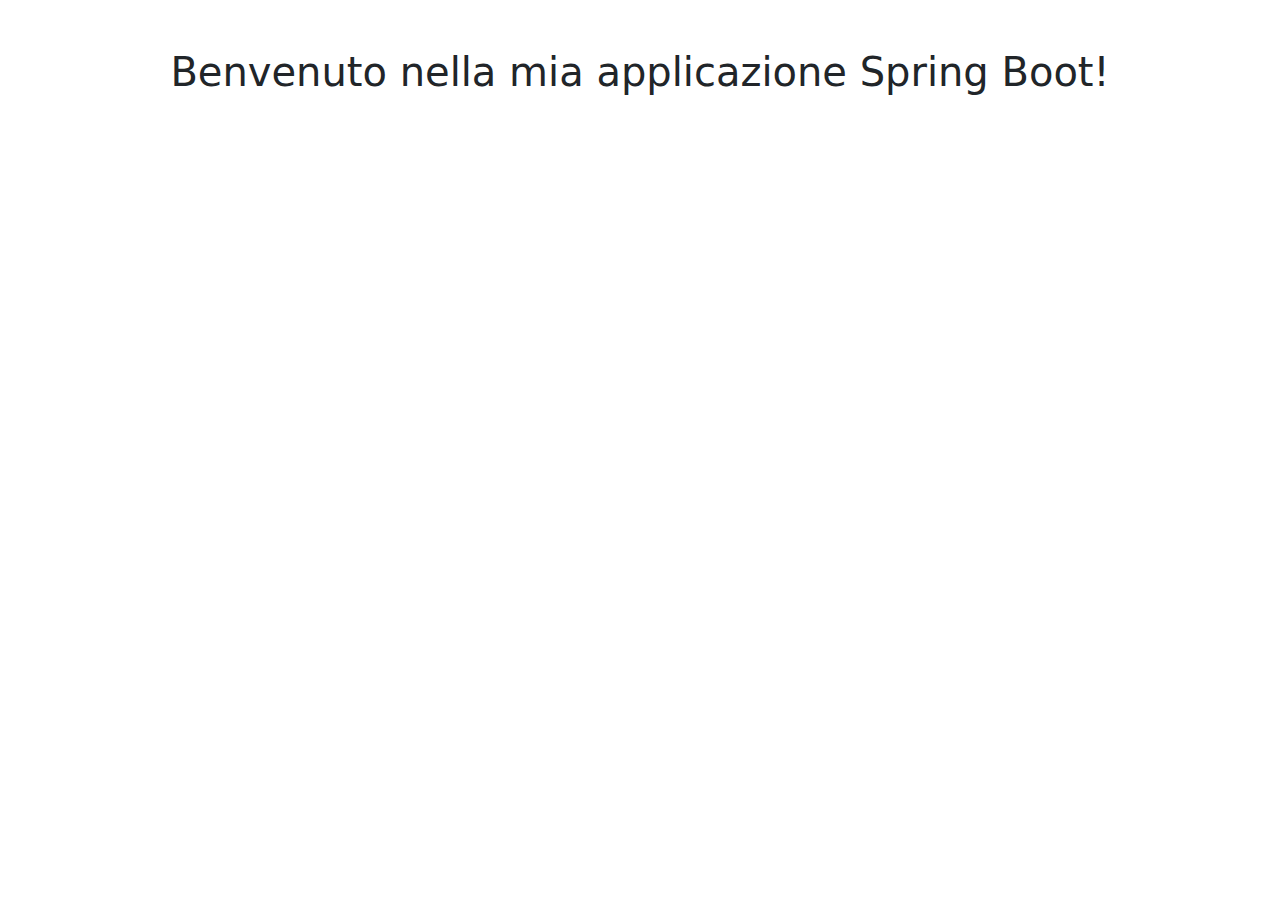
==== HAYT/src/main/resources/templates/index.html @ 22e65809 "added main page, navbar and footer" ====
<!DOCTYPE html>
<html lang="it">
    <head>
        <meta charset="UTF-8">
        <meta name="viewport" content="width=device-width, initial-scale=1">
        <title>Home</title>
        <link href="https://cdn.jsdelivr.net/npm/bootstrap@5.3.0/dist/css/bootstrap.min.css" rel="stylesheet">
    </head>
    <body>
        <div th:insert="~{fragments/navbar :: navbar}"></div>
        <div class="container mt-5">
            <h1 style="text-align: center">Benvenuto nella mia applicazione Spring Boot!</h1>
        </div>
        <div th:insert="~{fragments/footer :: footer}"></div>
        <script src="https://cdn.jsdelivr.net/npm/bootstrap@5.3.0/dist/js/bootstrap.bundle.min.js"></script>
    </body>
</html>
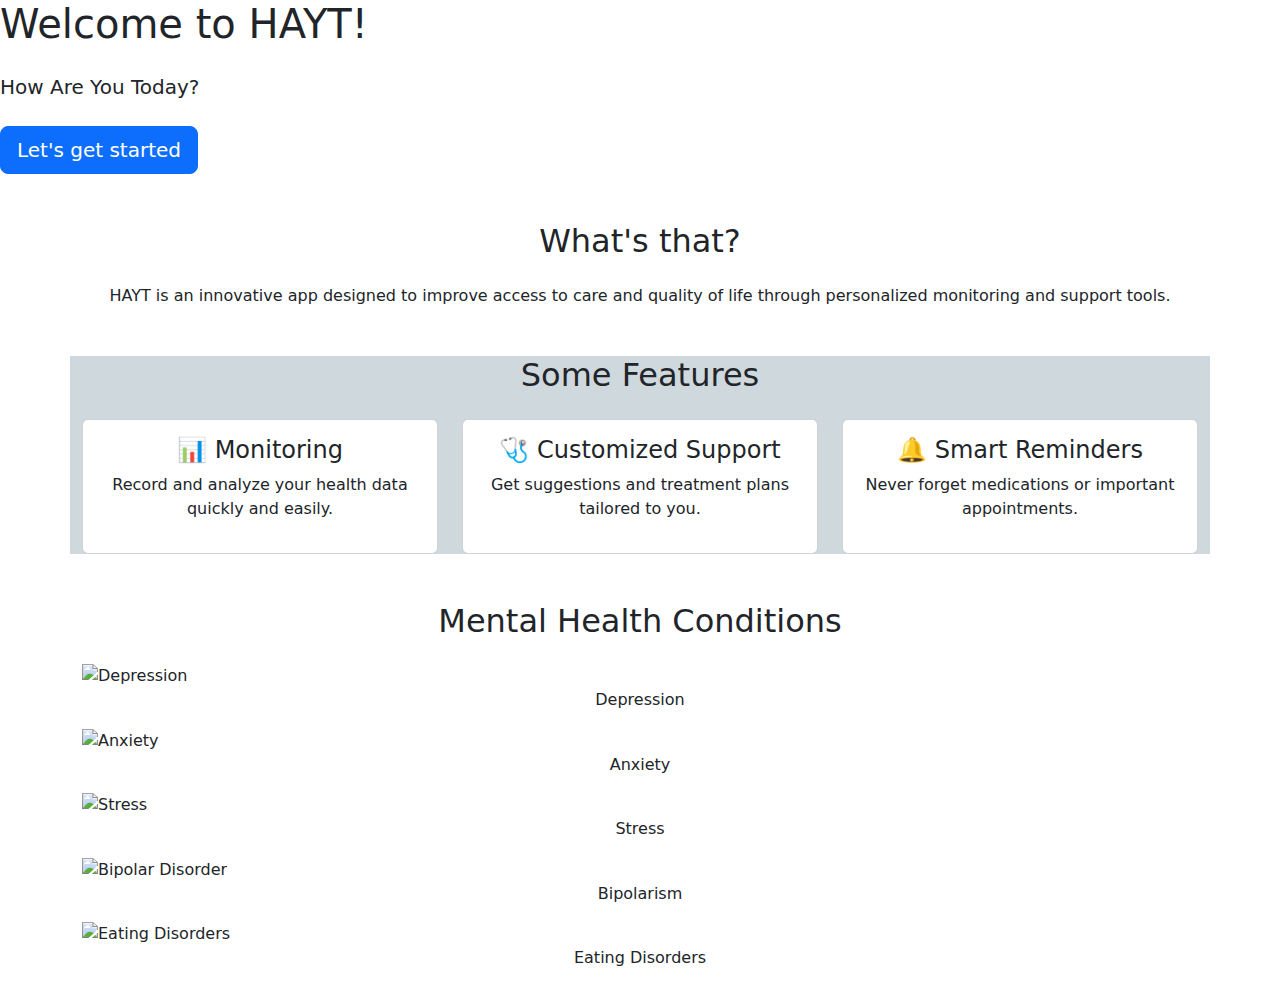
==== commit 055cf7e8: "added content in index page" ====
--- a/HAYT/src/main/resources/templates/index.html
+++ b/HAYT/src/main/resources/templates/index.html
@@ -5,13 +5,114 @@
         <meta name="viewport" content="width=device-width, initial-scale=1">
         <title>Home</title>
         <link href="https://cdn.jsdelivr.net/npm/bootstrap@5.3.0/dist/css/bootstrap.min.css" rel="stylesheet">
+        <link rel="stylesheet" href="/styles/index.css">
     </head>
     <body>
         <div th:insert="~{fragments/navbar :: navbar}"></div>
-        <div class="container mt-5">
-            <h1 style="text-align: center">Benvenuto nella mia applicazione Spring Boot!</h1>
+
+        <div class="hero-section">
+            <div class="hero-overlay"></div>
+            <div class="hero-content">
+                <h1 class="mb-4">Welcome to HAYT!</h1>
+                <p class="lead">How Are You Today?</p>
+                <div class="mt-4">
+                    <a href="/login" class="btn btn-primary btn-lg" >Let's get started</a>
+                </div>
+            </div>
         </div>
+
+        <div class="container mt-5 fade-in-section">
+            <h2 class="text-center mb-4">What's that?</h2>
+            <p class="text-center">HAYT is an innovative app designed to improve access to care and quality of life through personalized monitoring and support tools.</p>
+        </div>
+
+        <div class="container mt-5 fade-in-section" style="background-color: #CFD8DC;">
+            <h2 class="text-center mb-4">Some Features</h2>
+            <div class="row text-center">
+                <div class="col-md-4">
+                    <div class="card card-hover p-3">
+                        <h4>📊 Monitoring</h4>
+                        <p>Record and analyze your health data quickly and easily.</p>
+                    </div>
+                </div>
+                <div class="col-md-4">
+                    <div class="card card-hover p-3">
+                        <h4>🩺 Customized Support</h4>
+                        <p>Get suggestions and treatment plans tailored to you.</p>
+                    </div>
+                </div>
+                <div class="col-md-4">
+                    <div class="card card-hover p-3">
+                        <h4>🔔 Smart Reminders</h4>
+                        <p>Never forget medications or important appointments.</p>
+                    </div>
+                </div>
+            </div>
+        </div>
+
+        <div class="container mt-5 fade-in-section">
+            <h2 class="text-center mb-4">Mental Health Conditions</h2>
+            <div class="mental-health-icons">
+                <div class="icon">
+                    <div class="mental-health-icon">
+                        <img src="/images/index/depression-icon.jpg" alt="Depression">
+                    </div>
+                    <div class="mental-healt-text">
+                        <p style="text-align: center">Depression</p>
+                    </div>
+                </div>
+                <div class="icon">
+                    <div class="mental-health-icon">
+                        <img src="/images/index/anxiety-icon.png" alt="Anxiety">
+                    </div>
+                    <div class="mental-healt-text">
+                        <p style="text-align: center">Anxiety</p>
+                    </div>
+                </div>
+                <div class="icon">
+                    <div class="mental-health-icon">
+                        <img src="/images/index/stress-icon.jpg" alt="Stress">
+                    </div>
+                    <div class="mental-healt-text">
+                        <p style="text-align: center">Stress</p>
+                    </div>
+                </div>
+                <div class="icon">
+                    <div class="mental-health-icon">
+                        <img src="/images/index/bipolar-icon.jpg" alt="Bipolar Disorder">
+                    </div>
+                    <div class="mental-healt-text">
+                        <p style="text-align: center">Bipolarism</p>
+                    </div>
+                </div>
+                <div class="icon">
+                    <div class="mental-health-icon">
+                        <img src="/images/index/eating-disorders-icon.jpg" alt="Eating Disorders">
+                    </div>
+                    <div class="mental-healt-text">
+                        <p style="text-align: center">Eating Disorders</p>
+                    </div>
+                </div>
+            </div>
+        </div>
+
         <div th:insert="~{fragments/footer :: footer}"></div>
         <script src="https://cdn.jsdelivr.net/npm/bootstrap@5.3.0/dist/js/bootstrap.bundle.min.js"></script>
+        <script>
+            document.addEventListener("DOMContentLoaded", () => {
+                const sections = document.querySelectorAll(".fade-in-section");
+                const observer = new IntersectionObserver(entries => {
+                    entries.forEach(entry => {
+                        if (entry.isIntersecting) {
+                            entry.target.classList.add("visible");
+                        }
+                    });
+                }, { threshold: 0.1 });
+
+                sections.forEach(section => {
+                    observer.observe(section);
+                });
+            });
+        </script>
     </body>
 </html>
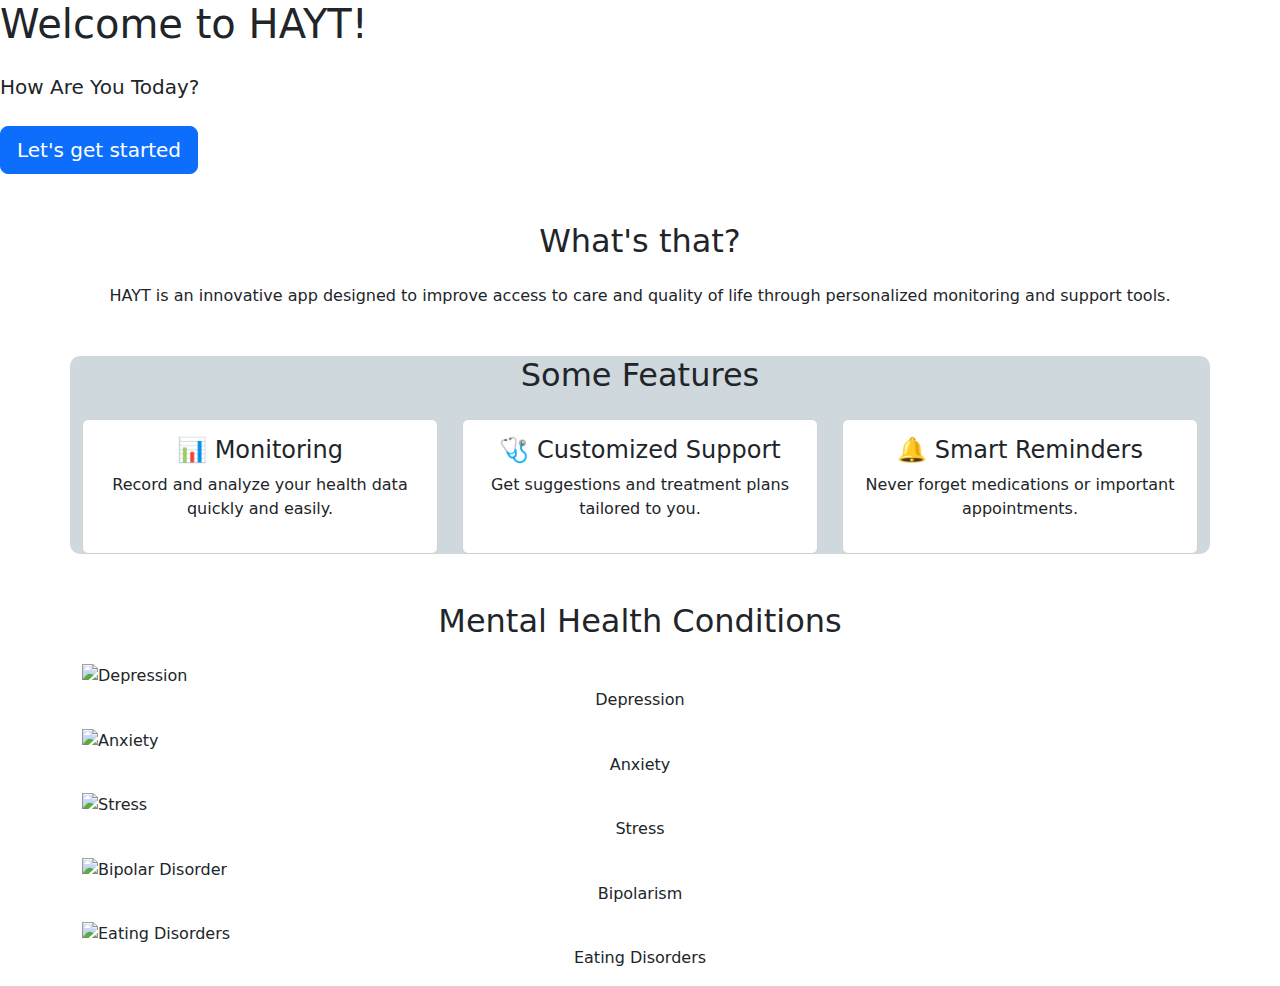
==== commit 609d1fc7: "added div named content" ====
--- a/HAYT/src/main/resources/templates/index.html
+++ b/HAYT/src/main/resources/templates/index.html
@@ -21,81 +21,82 @@
             </div>
         </div>
 
-        <div class="container mt-5 fade-in-section">
-            <h2 class="text-center mb-4">What's that?</h2>
-            <p class="text-center">HAYT is an innovative app designed to improve access to care and quality of life through personalized monitoring and support tools.</p>
-        </div>
+        <div class="content">
+            <div class="container mt-5 fade-in-section">
+                <h2 class="text-center mb-4">What's that?</h2>
+                <p class="text-center">HAYT is an innovative app designed to improve access to care and quality of life through personalized monitoring and support tools.</p>
+            </div>
 
-        <div class="container mt-5 fade-in-section" style="background-color: #CFD8DC;">
-            <h2 class="text-center mb-4">Some Features</h2>
-            <div class="row text-center">
-                <div class="col-md-4">
-                    <div class="card card-hover p-3">
-                        <h4>📊 Monitoring</h4>
-                        <p>Record and analyze your health data quickly and easily.</p>
+            <div class="container mt-5 fade-in-section" style="background-color: #CFD8DC; border-radius: 10px;">
+                <h2 class="text-center mb-4">Some Features</h2>
+                <div class="row text-center">
+                    <div class="col-md-4">
+                        <div class="card card-hover p-3">
+                            <h4>📊 Monitoring</h4>
+                            <p>Record and analyze your health data quickly and easily.</p>
+                        </div>
+                    </div>
+                    <div class="col-md-4">
+                        <div class="card card-hover p-3">
+                            <h4>🩺 Customized Support</h4>
+                            <p>Get suggestions and treatment plans tailored to you.</p>
+                        </div>
+                    </div>
+                    <div class="col-md-4">
+                        <div class="card card-hover p-3">
+                            <h4>🔔 Smart Reminders</h4>
+                            <p>Never forget medications or important appointments.</p>
+                        </div>
                     </div>
                 </div>
-                <div class="col-md-4">
-                    <div class="card card-hover p-3">
-                        <h4>🩺 Customized Support</h4>
-                        <p>Get suggestions and treatment plans tailored to you.</p>
+            </div>
+
+            <div class="container mt-5 fade-in-section">
+                <h2 class="text-center mb-4">Mental Health Conditions</h2>
+                <div class="mental-health-icons">
+                    <div class="icon">
+                        <div class="mental-health-icon">
+                            <img src="/images/index/depression-icon.jpg" alt="Depression">
+                        </div>
+                        <div class="mental-healt-text">
+                            <p style="text-align: center">Depression</p>
+                        </div>
                     </div>
-                </div>
-                <div class="col-md-4">
-                    <div class="card card-hover p-3">
-                        <h4>🔔 Smart Reminders</h4>
-                        <p>Never forget medications or important appointments.</p>
+                    <div class="icon">
+                        <div class="mental-health-icon">
+                            <img src="/images/index/anxiety-icon.png" alt="Anxiety">
+                        </div>
+                        <div class="mental-healt-text">
+                            <p style="text-align: center">Anxiety</p>
+                        </div>
+                    </div>
+                    <div class="icon">
+                        <div class="mental-health-icon">
+                            <img src="/images/index/stress-icon.jpg" alt="Stress">
+                        </div>
+                        <div class="mental-healt-text">
+                            <p style="text-align: center">Stress</p>
+                        </div>
+                    </div>
+                    <div class="icon">
+                        <div class="mental-health-icon">
+                            <img src="/images/index/bipolar-icon.jpg" alt="Bipolar Disorder">
+                        </div>
+                        <div class="mental-healt-text">
+                            <p style="text-align: center">Bipolarism</p>
+                        </div>
+                    </div>
+                    <div class="icon">
+                        <div class="mental-health-icon">
+                            <img src="/images/index/eating-disorders-icon.jpg" alt="Eating Disorders">
+                        </div>
+                        <div class="mental-healt-text">
+                            <p style="text-align: center">Eating Disorders</p>
+                        </div>
                     </div>
                 </div>
             </div>
         </div>
-
-        <div class="container mt-5 fade-in-section">
-            <h2 class="text-center mb-4">Mental Health Conditions</h2>
-            <div class="mental-health-icons">
-                <div class="icon">
-                    <div class="mental-health-icon">
-                        <img src="/images/index/depression-icon.jpg" alt="Depression">
-                    </div>
-                    <div class="mental-healt-text">
-                        <p style="text-align: center">Depression</p>
-                    </div>
-                </div>
-                <div class="icon">
-                    <div class="mental-health-icon">
-                        <img src="/images/index/anxiety-icon.png" alt="Anxiety">
-                    </div>
-                    <div class="mental-healt-text">
-                        <p style="text-align: center">Anxiety</p>
-                    </div>
-                </div>
-                <div class="icon">
-                    <div class="mental-health-icon">
-                        <img src="/images/index/stress-icon.jpg" alt="Stress">
-                    </div>
-                    <div class="mental-healt-text">
-                        <p style="text-align: center">Stress</p>
-                    </div>
-                </div>
-                <div class="icon">
-                    <div class="mental-health-icon">
-                        <img src="/images/index/bipolar-icon.jpg" alt="Bipolar Disorder">
-                    </div>
-                    <div class="mental-healt-text">
-                        <p style="text-align: center">Bipolarism</p>
-                    </div>
-                </div>
-                <div class="icon">
-                    <div class="mental-health-icon">
-                        <img src="/images/index/eating-disorders-icon.jpg" alt="Eating Disorders">
-                    </div>
-                    <div class="mental-healt-text">
-                        <p style="text-align: center">Eating Disorders</p>
-                    </div>
-                </div>
-            </div>
-        </div>
-
         <div th:insert="~{fragments/footer :: footer}"></div>
         <script src="https://cdn.jsdelivr.net/npm/bootstrap@5.3.0/dist/js/bootstrap.bundle.min.js"></script>
         <script>
